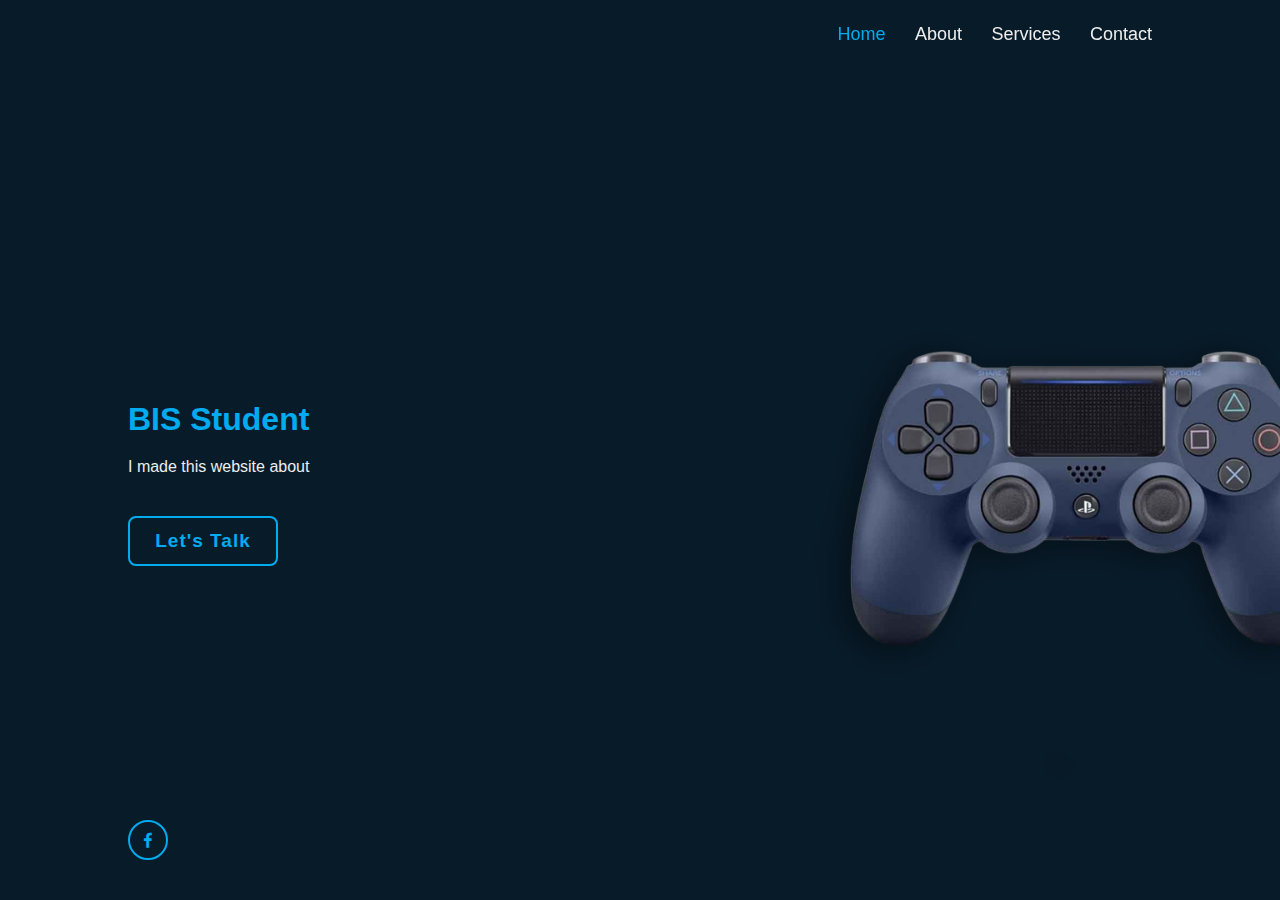
==== index.html @ d1761903 "Add files via upload" ====
<!DOCTYPE html>
<html>
<head>
  <meta charset="UTF-8">
  <meta http-equiv="X-UA_Compatible" content="IE=egde">
  <meta name="viewport" content="with=device-width, initial-scale=1.0">
  <link rel="stylesheet" href="style.css">
  <link href='https://unpkg.com/boxicons@2.1.4/css/boxicons.min.css' rel='stylesheet'>

  <title>Gaming Website</title>
</head>
<body>
 <header class="header">
<a href="#" class="logo">Gaming</a>
<nav class="navbar">
  <a href="#" class="active">Home</a>
  <a href="#">About</a>
  <a href="#">Services</a>
  <a href="#">Contact</a>
</nav>
 </header>
<section class="home">
  <div class="home-content">
    <h1>Hi, I'm Youssef Salah</h1>
    <h3>BIS Student</h3>
    <p>I made this website about  </p>
    <div class="btn-box">
      <a href="https://www.instagram.com/youssefsala7_/">Let's Talk</a>
    </div>
  </div>
  <div class="home-sci">
    <a href="https://www.facebook.com/youssef.salah.944023"><i class='bx bxl-facebook'></i></a>
  </div>
  <span class="home-imgHover"></span>
</section>
    </body>

</body>
</html>
---- style.css ----
*{
  margin: 0;
  padding: 0;
  box-sizing: border-box;
  font-family: 'Poppins', sans-serif;
}


body {
 background: #081b29;
  color: #ededed;

}
.header{
  position: fixed;
  top: 0;
  left: 0;
  width: 100%;
  padding: 20px 10%;
  background: transparent;
  display: flex;
  justify-content: space-between;
  align-items: center;
  z-index: 100;
}
.logo{
  position: relative;
  font-size: 25px;
  color: #ededed;
  text-decoration: none;
  font-weight: 600;
 
}
.logo::before{
  content: '';
  position: absolute;
  top: 0;
  right: 0;
  width: 100%;
  height: 100%;
  background: #081b29;
  animation: showRight 1s ease forwards;
  animation-delay: .4s;
}


  
.navbar a {
  font-size: 18px;
  color:#ededed;
  text-decoration: none;
  font-weight: 500;
  margin-left: 25px;
  transition: .3s;
}
.navbar a:hover,
.navbar a.active {
  color: #00abf0;
}


.home {
  height: 100vh;
  background: url('/imgs/12.png')no-repeat;
  background-size: cover;
  background-position: center;
   display: flex;
  align-items: center;
  padding: 0 10%;
}
.home-content {
  max-width: 600px;

}
.home-content h1 {
  position: relative;
  font-size: 56px;
  font-weight: 700;
  line-height: 1.2;
}
.home-content h1::before{
  content: '';
  position: absolute;
  top: 0;
  right: 0;
  width: 100%;
  height: 100%;
  background: #081b29;
  animation: showRight 1s ease forwards;
  animation-delay: 0.4s;
}

.home-content h3 {
  font-size: 32px;
  font-weight: 700;
  color: #00abf0;
}
.home-content p {
  font-size: 16px;
  margin: 20px 0 40px;
}
.home-content .btn-box {
  display: flex;
  justify-content: space-between;
  width: 345px;
  height: 50px;
}
.btn-box a {
  position: relative;
  display: inline-flex;
  justify-content: center;
  align-items: center;
  width: 150px;
  height: 100%;
  background: #081b29;
  border: 2px solid #00abf0;
  border-radius: 8px;
  font-size: 19px;
  color: #00abf0;
  text-decoration: none;
  font-weight: 600;
  letter-spacing: 1px;
  z-index: 1;
 overflow: hidden;
 transition: .5s;
}
.btn-box a:hover {
  color: #081b29;
}





.btn-box a::before {
  content: '';
  position: absolute;
  top: 0;
  left: 0;
  width: 0%;
  height: 100%;
  background: #00abf0;
  z-index: -1;
  transition: .5s;
}
.btn-box a:hover:before {
  width: 100%;
}

.home-sci {
position: absolute;
bottom: 40px;
width: 170px;
justify-content: space-between;
display: 1px;

}
.home-sci a {
  position: relative;
  display: inline-flex;
  justify-content: center;
  align-items: center;
  width: 40px;
  height: 40px;
  background: transparent;
  border: 2px solid #00abf0;
  border-radius: 50%;
  font-size: 20px;
  color: #00abf0;
  text-decoration: none;
  z-index: 1;
  overflow: hidden;
  transition: .5s;
}
.home-sci a:hover {
  color: #081b29;
}

.home-sci a::before{
   content: '';
   position: absolute;
   top: 0;
   left: 0;
   width: 0%;
   height: 100%;
   background: #00abf0;
   z-index: -1;
   transition: .5s;
 
   
}
.home-sci a:hover::before{
  width: 100%
}
.home-imgHover {
  position: absolute;
  top: 0;
  right: 0px;
  width: 640px;
  height: 100%;
  background: transparent;
  transition: 3s;
}
.home-imgHover:hover {
  background: #081b29;
  opacity: 0.7;
}
@keyframes showRight{
   100%{
    width: 0;
   }
}
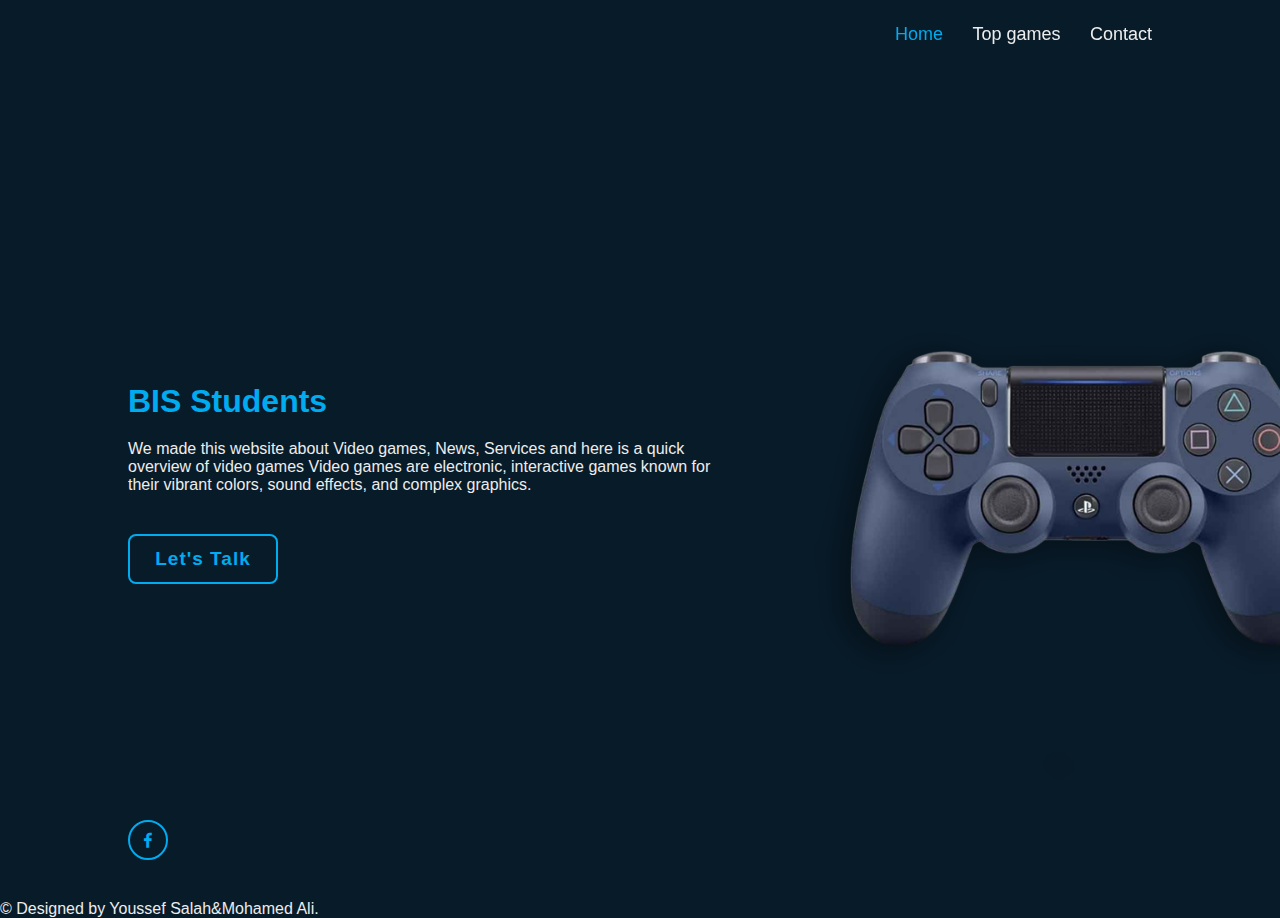
==== commit 03b03ea6: "Update index.html" ====
--- a/index.html
+++ b/index.html
@@ -11,19 +11,18 @@
 </head>
 <body>
  <header class="header">
-<a href="#" class="logo">Gaming</a>
+<a href="#" class="logo">Gaming Website</a>
 <nav class="navbar">
-  <a href="#" class="active">Home</a>
-  <a href="#">About</a>
-  <a href="#">Services</a>
-  <a href="#">Contact</a>
+  <a href="https://youssef9775.github.io/BIS/" class="active">Home</a>
+  <a href="https://www.stuff.tv/top-10/games/">Top games</a>
+  <a href="https://www.facebook.com/mehamed.ali.52090">Contact</a>
 </nav>
  </header>
 <section class="home">
   <div class="home-content">
-    <h1>Hi, I'm Youssef Salah</h1>
-    <h3>BIS Student</h3>
-    <p>I made this website about  </p>
+    <h1>About us</h1>
+    <h3>BIS Students</h3>
+    <p>We made this website about Video games, News, Services and here is a quick overview of video games Video games are electronic, interactive games known for their vibrant colors, sound effects, and complex graphics.</p>
     <div class="btn-box">
       <a href="https://www.instagram.com/youssefsala7_/">Let's Talk</a>
     </div>
@@ -33,7 +32,8 @@
   </div>
   <span class="home-imgHover"></span>
 </section>
+<p>&copy; Designed by Youssef Salah&Mohamed Ali.</p>
     </body>
 
 </body>
-</html>+</html>
--- a/style.css
+++ b/style.css
@@ -61,7 +61,7 @@
 
 .home {
   height: 100vh;
-  background: url('/imgs/12.png')no-repeat;
+  background: url('imgs/12.png')no-repeat;
   background-size: cover;
   background-position: center;
    display: flex;
@@ -196,7 +196,7 @@
   position: absolute;
   top: 0;
   right: 0px;
-  width: 640px;
+  width: 750px;
   height: 100%;
   background: transparent;
   transition: 3s;
@@ -209,4 +209,4 @@
    100%{
     width: 0;
    }
-}+}
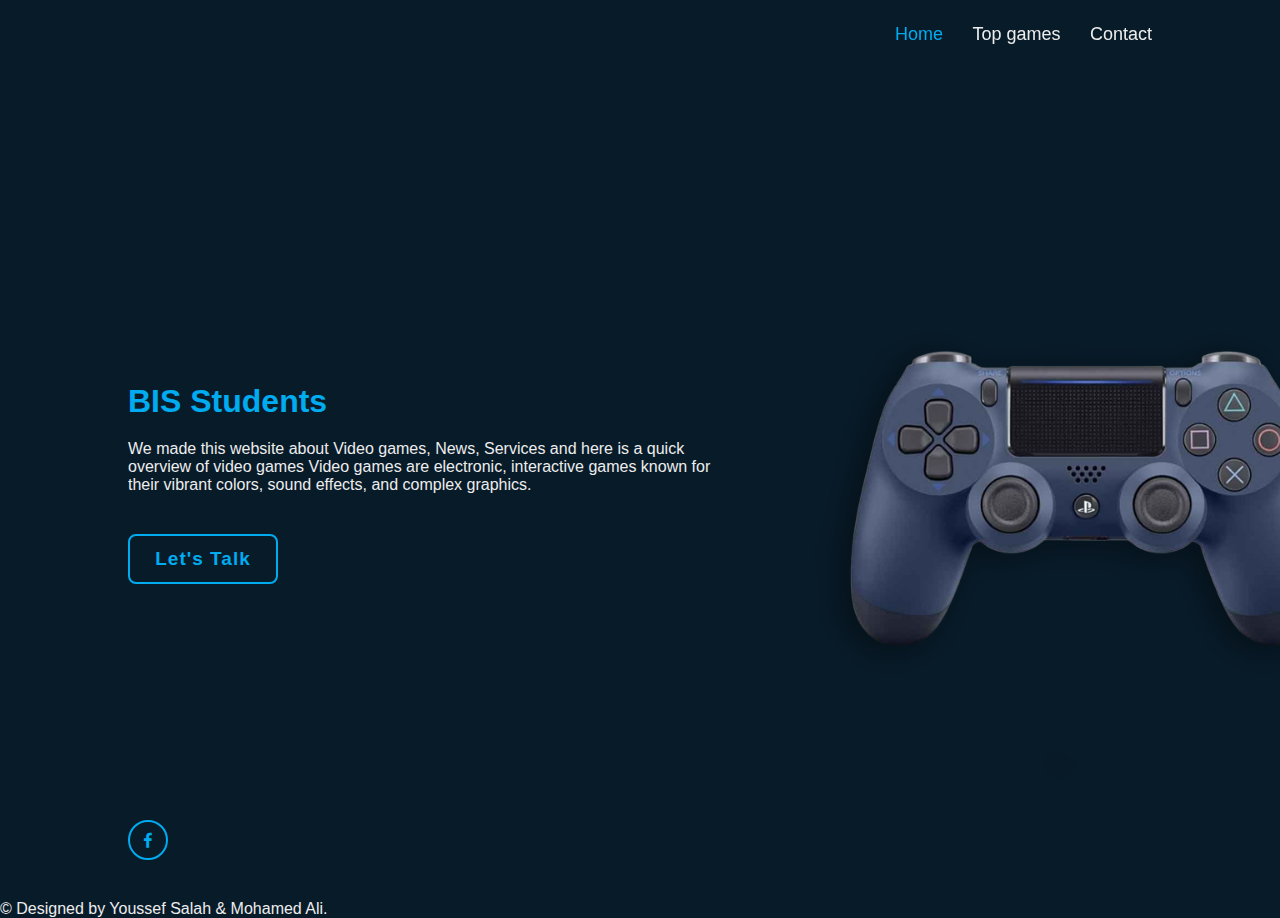
==== commit 5ea5aaf2: "Update index.html" ====
--- a/index.html
+++ b/index.html
@@ -32,7 +32,7 @@
   </div>
   <span class="home-imgHover"></span>
 </section>
-<p>&copy; Designed by Youssef Salah&Mohamed Ali.</p>
+<p>&copy; Designed by Youssef Salah & Mohamed Ali.</p>
     </body>
 
 </body>
